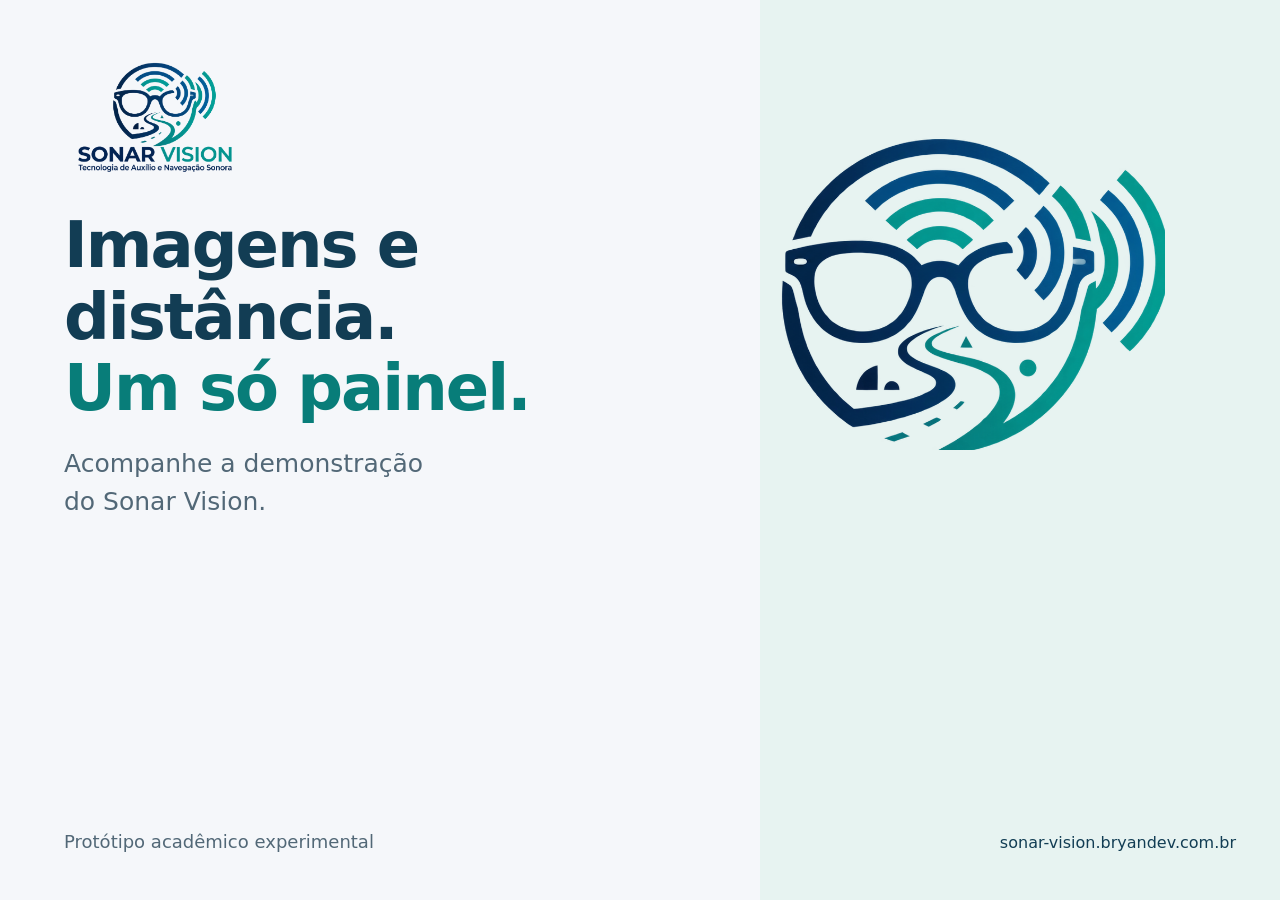
==== docs/assets/og-sonar-vision.html @ 3a2f445d "fix(demo): keep login at root and add Sonar social preview (#73)" ====
<!doctype html><html lang="pt-BR"><head><meta charset="utf-8"><style>
 *{box-sizing:border-box}body{margin:0;width:1200px;height:630px;background:#f5f7fa;color:#123d54;font-family:system-ui,-apple-system,sans-serif;overflow:hidden}.copy{position:absolute;left:64px;top:50px;width:660px}.brand{width:240px;height:130px;object-fit:contain;object-position:left center;mix-blend-mode:multiply;margin-left:-28px}h1{font-size:64px;font-weight:680;letter-spacing:-2px;line-height:1.12;margin:26px 0 20px}h1 span{color:#087d79}p{font-size:25px;line-height:1.5;margin:0;color:#526877;max-width:560px}.side{position:absolute;inset:0 0 0 760px;background:#e7f3f1}.emblem{position:absolute;left:770px;top:130px;width:395px;height:320px;overflow:hidden}.emblem img{position:absolute;width:900px;height:auto;max-width:none;left:-280px;top:-40px;mix-blend-mode:multiply}.foot{position:absolute;bottom:48px;left:64px;font-size:18px;color:#526877}.domain{position:absolute;bottom:48px;right:44px;font-size:16px;color:#123d54}
 </style></head><body><div class="side"></div><div class="copy"><img class="brand" src="../../src/sonar_vision_api/demo_static/logo.jpeg" alt="Sonar Vision"><h1>Imagens e distância.<br><span>Um só painel.</span></h1><p>Acompanhe a demonstração<br>do Sonar Vision.</p></div><div class="emblem"><img src="../../src/sonar_vision_api/demo_static/logo.jpeg" alt=""></div><div class="foot">Protótipo acadêmico experimental</div><div class="domain">sonar-vision.bryandev.com.br</div></body></html>
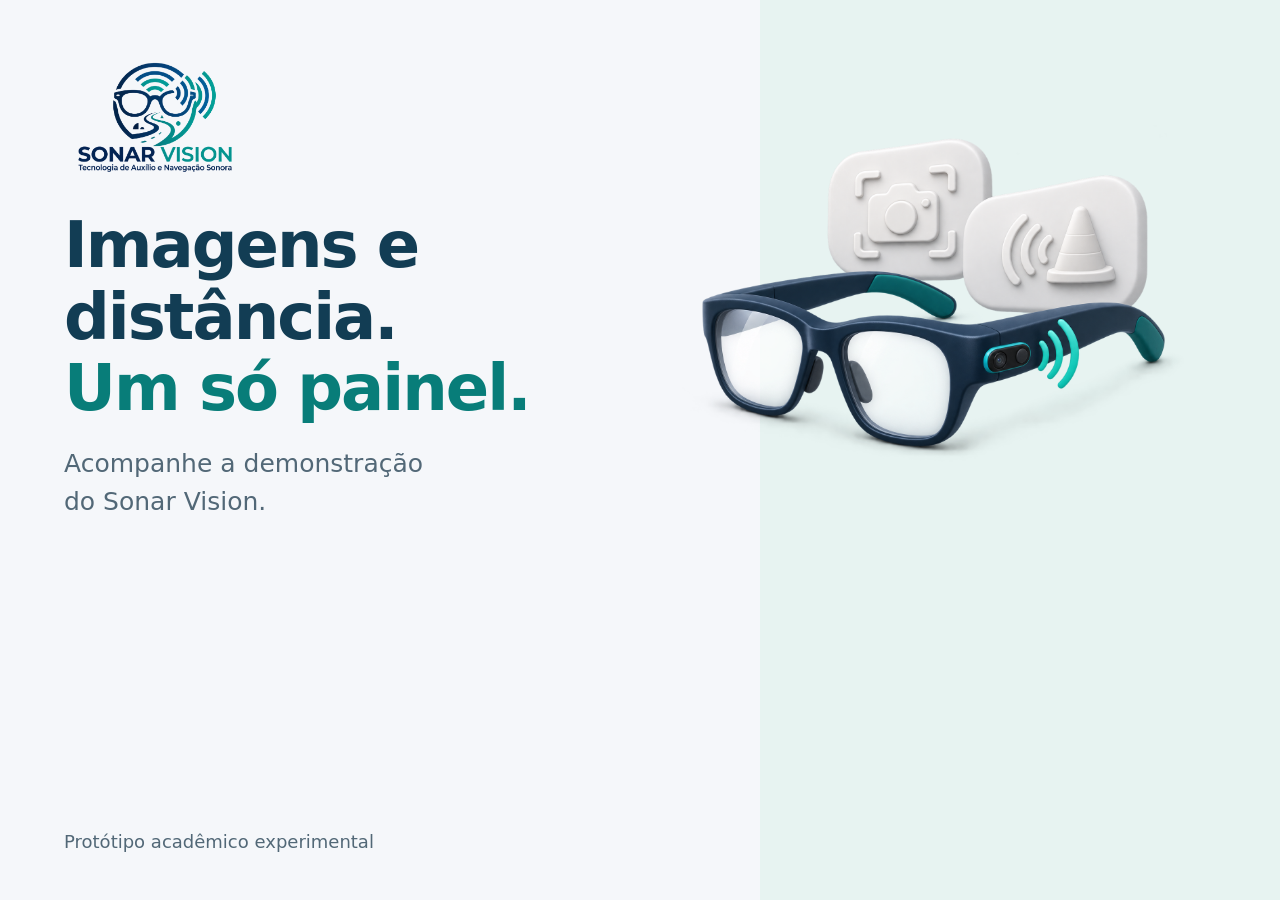
==== commit 421c3335: "feat(demo): add conceptual 3D social card without domain text (#73)" ====
--- a/docs/assets/og-sonar-vision.html
+++ b/docs/assets/og-sonar-vision.html
@@ -1,3 +1,3 @@
 <!doctype html><html lang="pt-BR"><head><meta charset="utf-8"><style>
- *{box-sizing:border-box}body{margin:0;width:1200px;height:630px;background:#f5f7fa;color:#123d54;font-family:system-ui,-apple-system,sans-serif;overflow:hidden}.copy{position:absolute;left:64px;top:50px;width:660px}.brand{width:240px;height:130px;object-fit:contain;object-position:left center;mix-blend-mode:multiply;margin-left:-28px}h1{font-size:64px;font-weight:680;letter-spacing:-2px;line-height:1.12;margin:26px 0 20px}h1 span{color:#087d79}p{font-size:25px;line-height:1.5;margin:0;color:#526877;max-width:560px}.side{position:absolute;inset:0 0 0 760px;background:#e7f3f1}.emblem{position:absolute;left:770px;top:130px;width:395px;height:320px;overflow:hidden}.emblem img{position:absolute;width:900px;height:auto;max-width:none;left:-280px;top:-40px;mix-blend-mode:multiply}.foot{position:absolute;bottom:48px;left:64px;font-size:18px;color:#526877}.domain{position:absolute;bottom:48px;right:44px;font-size:16px;color:#123d54}
- </style></head><body><div class="side"></div><div class="copy"><img class="brand" src="../../src/sonar_vision_api/demo_static/logo.jpeg" alt="Sonar Vision"><h1>Imagens e distância.<br><span>Um só painel.</span></h1><p>Acompanhe a demonstração<br>do Sonar Vision.</p></div><div class="emblem"><img src="../../src/sonar_vision_api/demo_static/logo.jpeg" alt=""></div><div class="foot">Protótipo acadêmico experimental</div><div class="domain">sonar-vision.bryandev.com.br</div></body></html>+ *{box-sizing:border-box}body{margin:0;width:1200px;height:630px;background:#f5f7fa;color:#123d54;font-family:system-ui,-apple-system,sans-serif;overflow:hidden}.copy{position:absolute;left:64px;top:50px;width:660px}.brand{width:240px;height:130px;object-fit:contain;object-position:left center;mix-blend-mode:multiply;margin-left:-28px}h1{font-size:64px;font-weight:680;letter-spacing:-2px;line-height:1.12;margin:26px 0 20px}h1 span{color:#087d79}p{font-size:25px;line-height:1.5;margin:0;color:#526877;max-width:560px}.side{position:absolute;inset:0 0 0 760px;background:#e7f3f1}.emblem{position:absolute;left:670px;top:125px;width:520px;height:390px}.emblem img{display:block;width:520px;height:auto;max-width:none}.foot{position:absolute;bottom:48px;left:64px;font-size:18px;color:#526877}
+ </style></head><body><div class="side"></div><div class="copy"><img class="brand" src="../../src/sonar_vision_api/demo_static/logo.jpeg" alt="Sonar Vision"><h1>Imagens e distância.<br><span>Um só painel.</span></h1><p>Acompanhe a demonstração<br>do Sonar Vision.</p></div><div class="emblem"><img src="og-illustration-3d.png" alt=""></div><div class="foot">Protótipo acadêmico experimental</div></body></html>
